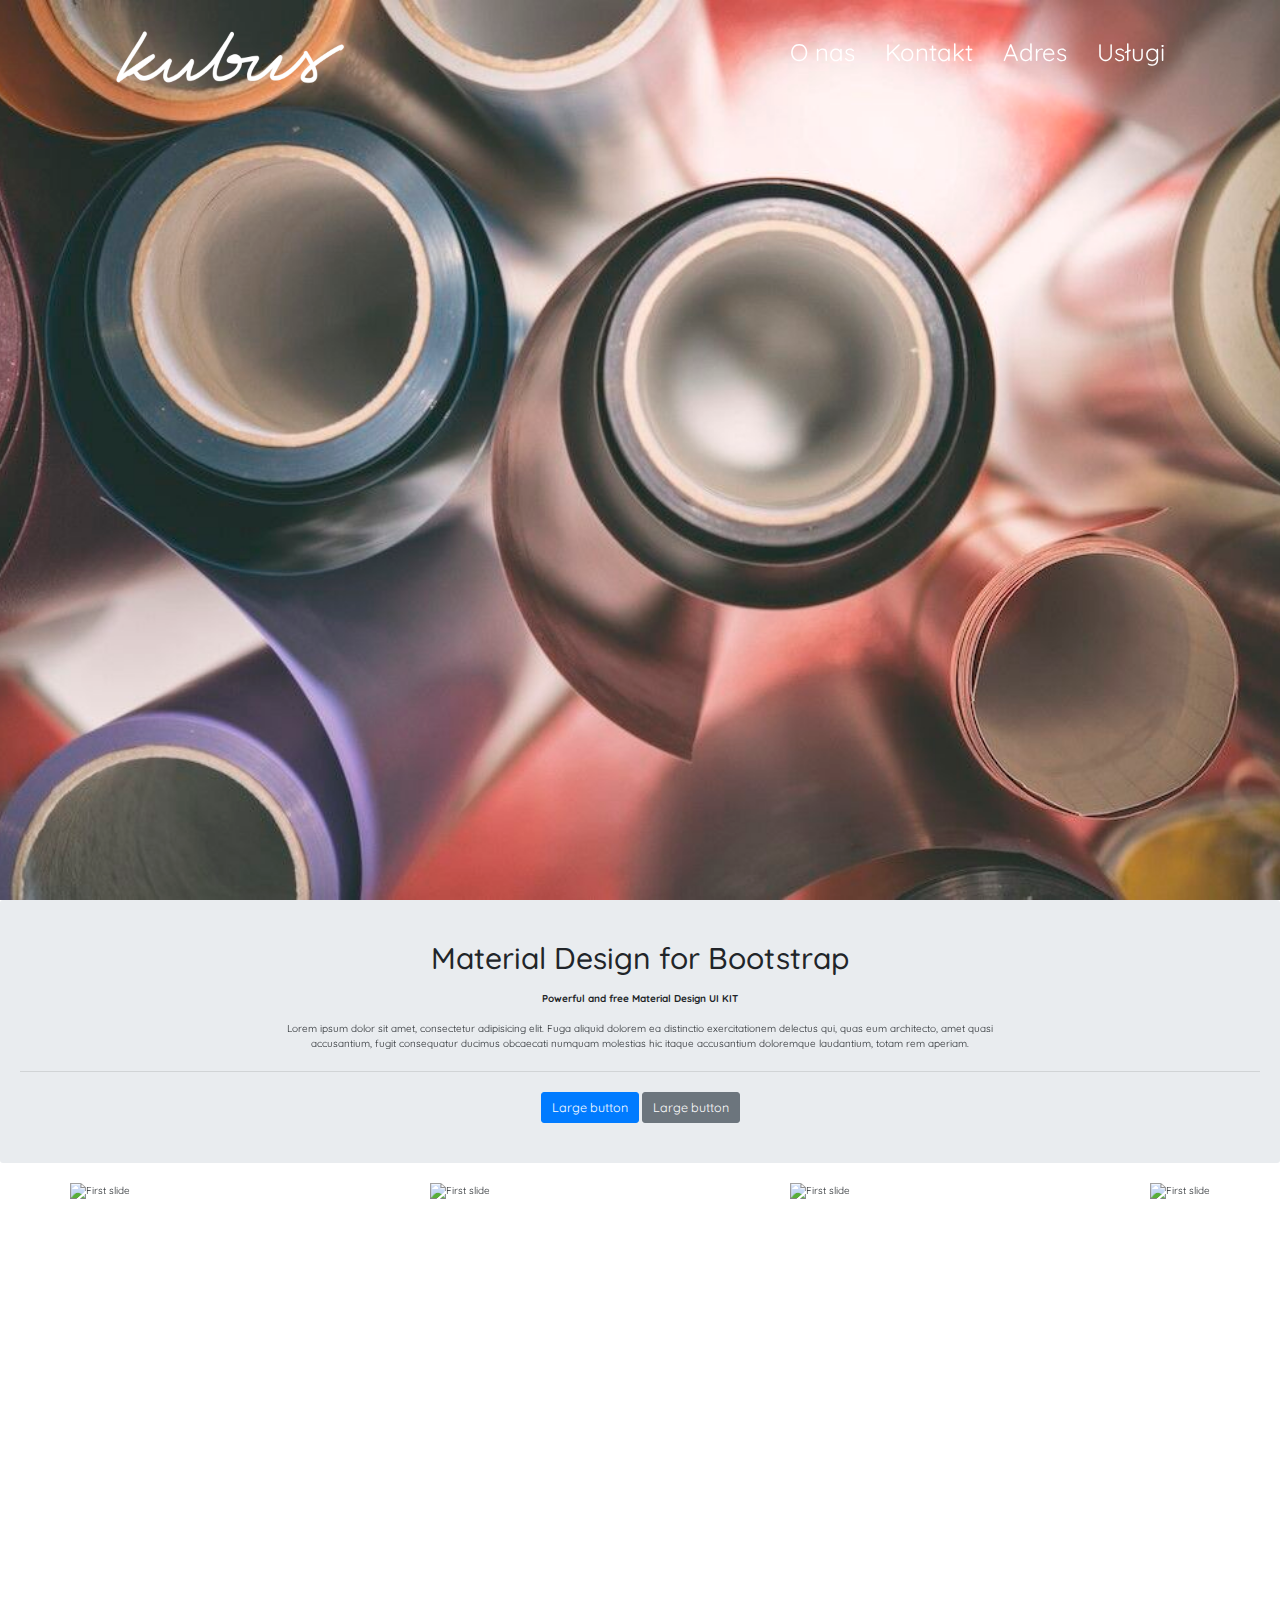
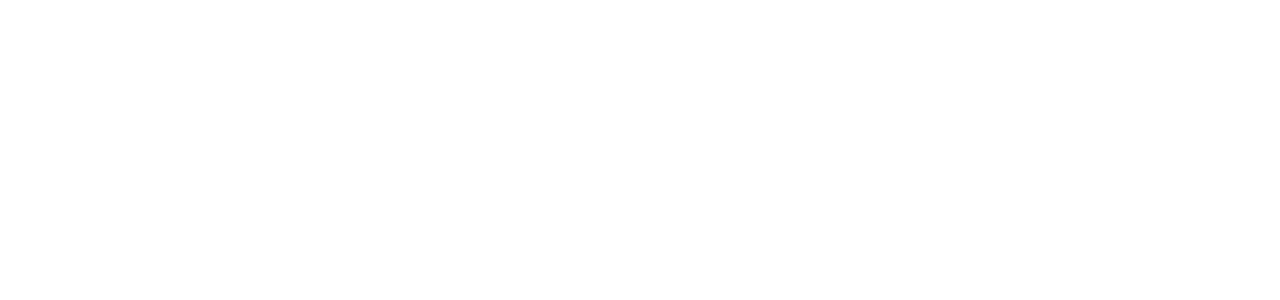
==== index.html @ 975105fd "Added second option Signed-off-by: Jacek Drapacz <jdrapacz@wasko.pl>" ====
<!doctype html>

<html lang="en">
<head>
  <meta charset="utf-8">

  <title>The HTML5 Herald</title>
  <meta name="description" content="The HTML5 Herald">
  <meta name="author" content="SitePoint">
<link rel="stylesheet" href="https://maxcdn.bootstrapcdn.com/bootstrap/4.0.0/css/bootstrap.min.css">
  <link rel="stylesheet" href="styles.css?v=1.0">

</head>

<body>
	<nav class="nav">
        <div class="container">
            <div class="logo">
                <a href="#"><img src="img/biale.png"></a>
            </div>
            <div id="mainListDiv" class="main_list">
                <ul class="navlinks">
                    <li><a href="#">O nas</a></li>
                    <li><a href="#">Kontakt</a></li>
                    <li><a href="#">Adres</a></li>
                    <li><a href="#">Usługi</a></li>
                </ul>
            </div>
            <span class="navTrigger">
                <i></i>
                <i></i>
                <i></i>
            </span>
        </div>
    </nav>
</div>
<section class="home">
    </section>
    <div style="height: 1000px">
        <!-- just to make scrolling effect possible -->

    

    <!-- Jumbotron -->
    <div class="jumbo1">
<div class="jumbotron text-center blue-grey lighten-5">

  <!-- Title -->
  <h2 class="card-title h2">Material Design for Bootstrap</h2>

  <!-- Subtitle -->
  <p class="indigo-text my-4 font-weight-bold">Powerful and free Material Design UI KIT</p>

  <!-- Grid row -->
  <div class="row d-flex justify-content-center">

    <!-- Grid column -->
    <div class="col-xl-7 pb-2">

      <p class="card-text">Lorem ipsum dolor sit amet, consectetur adipisicing elit. Fuga aliquid dolorem ea distinctio exercitationem delectus qui, quas eum architecto, amet quasi accusantium, fugit consequatur ducimus obcaecati numquam molestias hic itaque accusantium doloremque laudantium, totam rem aperiam.</p>

    </div>
    <!-- Grid column -->

  </div>
  <!-- Grid row -->

  <hr class="my-4 pb-2">

  <button type="button" class="btn btn-primary btn-lg">Large button</button>
<button type="button" class="btn btn-secondary btn-lg">Large button</button>
</div>

<div class="container">
  <div class="row">
    <div id="carousel" class="carousel slide" data-ride="carousel">
      <ol class="carousel-indicators">
        <li data-target="#carousel" data-slide-to="0" class="active"></li>
        <li data-target="#carousel" data-slide-to="1"></li>
      </ol>
      <div class="carousel-inner">
        <div class="carousel-item active">
          <div class="d-none d-lg-block">
            <div class="slide-box">
              <img src="https://picsum.photos/285/200/?image=0&random" alt="First slide">
              <img src="https://picsum.photos/285/200/?image=1&random" alt="First slide">
              <img src="https://picsum.photos/285/200/?image=2&random" alt="First slide">
              <img src="https://picsum.photos/285/200/?image=3&random" alt="First slide">
            </div>
          </div>
          <div class="d-none d-md-block d-lg-none">
            <div class="slide-box">
              <img src="https://picsum.photos/240/200/?image=0&random" alt="First slide">
              <img src="https://picsum.photos/240/200/?image=1&random" alt="First slide">
              <img src="https://picsum.photos/240/200/?image=2&random" alt="First slide">
            </div>
          </div>
          <div class="d-none d-sm-block d-md-none">
            <div class="slide-box">
              <img src="https://picsum.photos/270/200/?image=0&random" alt="First slide">
              <img src="https://picsum.photos/270/200/?image=1&random" alt="First slide">
            </div>
          </div>
          <div class="d-block d-sm-none">
            <img class="d-block w-100" src="https://picsum.photos/600/400/?image=0&random" alt="First slide">
          </div>
        </div>
        <div class="carousel-item">
          <div class="d-none d-lg-block">
            <div class="slide-box">
              <img src="https://picsum.photos/285/200/?image=4&random" alt="Second slide">
              <img src="https://picsum.photos/285/200/?image=5&random" alt="Second slide">
              <img src="https://picsum.photos/285/200/?image=6&random" alt="Second slide">
              <img src="https://picsum.photos/285/200/?image=7&random" alt="Second slide">
            </div>
          </div>
          <div class="d-none d-md-block d-lg-none">
            <div class="slide-box">
              <img src="https://picsum.photos/240/200/?image=3&random" alt="Second slide">
              <img src="https://picsum.photos/240/200/?image=4&random" alt="Second slide">
              <img src="https://picsum.photos/240/200/?image=5&random" alt="Second slide">
            </div>
          </div>
          <div class="d-none d-sm-block d-md-none">
            <div class="slide-box">
              <img src="https://picsum.photos/270/200/?image=2&random" alt="Second slide">
              <img src="https://picsum.photos/270/200/?image=3&random" alt="Second slide">
            </div>
          </div>
          <div class="d-block d-sm-none">
            <img class="d-block w-100" src="https://picsum.photos/600/400/?image=1&random" alt="Second slide">
          </div>
        </div>
      </div>
      <a class="carousel-control-prev" href="#carousel" role="button" data-slide="prev">
        <span class="carousel-control-prev-icon" aria-hidden="true"></span>
        <span class="sr-only">Previous</span>
      </a>
      <a class="carousel-control-next" href="#carousel" role="button" data-slide="next">
        <span class="carousel-control-next-icon" aria-hidden="true"></span>
        <span class="sr-only">Next</span>
      </a>
    </div>
  </div>
</div>

         



     


<!-- Jquery needed -->
    <script src="https://ajax.googleapis.com/ajax/libs/jquery/3.1.1/jquery.min.js"></script>
    <script src="js/scripts.js"></script>

<!-- Function used to shrink nav bar removing paddings and adding black background -->
    <script>
        $(window).scroll(function() {
            if ($(document).scrollTop() > 50) {
                $('.nav').addClass('affix');
                console.log("OK");
            } else {
                $('.nav').removeClass('affix');
            }
        });
    </script>
  <script src="js/scripts.js"></script>
</body>
</html>
---- styles.css ----
@import url('https://fonts.googleapis.com/css?family=Quicksand:400,500,700');
html,
body {
    margin: 0;
    padding: 0;
    box-sizing: border-box;
    font-family: "Quicksand", sans-serif;
    font-size: 62.5%;
    font-size: 10px;
}
/*-- Inspiration taken from abdo steif -->
/* --> https://codepen.io/abdosteif/pen/bRoyMb?editors=1100*/

/* Navbar section */

.nav {
    width: 100%;
    height: 65px;
    position: fixed;
    line-height: 65px;
    text-align: center;
}

.nav div.logo {
    float: left;
    width: auto;
    height: auto;
    padding-left: 3rem;
}

.nav div.logo a {
    text-decoration: none;
    color: #fff;
    font-size: 2.5rem;
}

.nav div.logo a:hover {
    color: #00E676;
}

.nav div.main_list {
    height: 65px;
    float: right;
}

.nav div.main_list ul {
    width: 100%;
    height: 65px;
    display: flex;
    list-style: none;
    margin: 0;
    padding: 0;
}

.nav div.main_list ul li {
    width: auto;
    height: 65px;
    padding: 0;
    padding-right: 3rem;
}

.nav div.main_list ul li a {
    text-decoration: none;
    color: #fff;
    line-height: 65px;
    font-size: 2.4rem;
}

.nav div.main_list ul li a:hover {
    color: #00E676;
}


/* Home section */

.home {
    width: 100%;
    height: 100vh;
    background-image: url(img/7.jpeg);
    background-position: center top;
	background-size:cover;
}

.navTrigger {
    display: none;
}

.nav {
    padding-top: 20px;
    padding-bottom: 20px;
    -webkit-transition: all 0.4s ease;
    transition: all 0.4s ease;
}

#home1 {

background: url(img/7.jpeg) no-repeat center center fixed;
display: table;
height: 100%;
position: relative;
width: 100%;
background-size: cover;
background-attachment: fixed;
}

.landing-text {
	z-index: 100;
	display: table-cell;
	text-align: center;
	vertical-align: middle;
}

.landing-text h1 {
font-size: 400%;
font-weight: 400%;
}

/* Media qurey section */

@media screen and (min-width: 768px) and (max-width: 1024px) {
    .container {
        margin: 0;
    }
}

@media screen and (max-width:768px) {
    .navTrigger {
        display: block;
    }
    .nav div.logo {
        margin-left: 15px;
    }
    .nav div.main_list {
        width: 100%;
        height: 0;
        overflow: hidden;
    }
    .nav div.show_list {
        height: auto;
        display: none;
    }
    .nav div.main_list ul {
        flex-direction: column;
        width: 100%;
        height: 100vh;
        right: 0;
        left: 0;
        bottom: 0;
        background-color: #111;
        /*same background color of navbar*/
        background-position: center top;
    }
    .nav div.main_list ul li {
        width: 100%;
        text-align: right;
    }
    .nav div.main_list ul li a {
        text-align: center;
        width: 100%;
        font-size: 3rem;
        padding: 20px;
    }
    .nav div.media_button {
        display: block;
    }
}

.jumbo1 h2 { font-size: 300%;

}

.carousel {
  width: 100%;
}

.slide-box {
  display: flex;
  justify-content: space-between;
}




.carousel-caption {
  background-color: rgba(0, 0, 0, 0.5);
  padding: 20px;
  border-radius: .5rem;
}

/* Animation */
/* Inspiration taken from Dicson https://codemyui.com/simple-hamburger-menu-x-mark-animation/ */

.navTrigger {
    cursor: pointer;
    width: 30px;
    height: 25px;
    margin: auto;
    position: absolute;
    right: 30px;
    top: 0;
    bottom: 0;
}

.navTrigger i {
    background-color: #fff;
    border-radius: 2px;
    content: '';
    display: block;
    width: 100%;
    height: 4px;
}

.navTrigger i:nth-child(1) {
    -webkit-animation: outT 0.8s backwards;
    animation: outT 0.8s backwards;
    -webkit-animation-direction: reverse;
    animation-direction: reverse;
}

.navTrigger i:nth-child(2) {
    margin: 5px 0;
    -webkit-animation: outM 0.8s backwards;
    animation: outM 0.8s backwards;
    -webkit-animation-direction: reverse;
    animation-direction: reverse;
}

.navTrigger i:nth-child(3) {
    -webkit-animation: outBtm 0.8s backwards;
    animation: outBtm 0.8s backwards;
    -webkit-animation-direction: reverse;
    animation-direction: reverse;
}

.navTrigger.active i:nth-child(1) {
    -webkit-animation: inT 0.8s forwards;
    animation: inT 0.8s forwards;
}

.navTrigger.active i:nth-child(2) {
    -webkit-animation: inM 0.8s forwards;
    animation: inM 0.8s forwards;
}

.navTrigger.active i:nth-child(3) {
    -webkit-animation: inBtm 0.8s forwards;
    animation: inBtm 0.8s forwards;
}

@-webkit-keyframes inM {
    50% {
        -webkit-transform: rotate(0deg);
    }
    100% {
        -webkit-transform: rotate(45deg);
    }
}

@keyframes inM {
    50% {
        transform: rotate(0deg);
    }
    100% {
        transform: rotate(45deg);
    }
}

@-webkit-keyframes outM {
    50% {
        -webkit-transform: rotate(0deg);
    }
    100% {
        -webkit-transform: rotate(45deg);
    }
}

@keyframes outM {
    50% {
        transform: rotate(0deg);
    }
    100% {
        transform: rotate(45deg);
    }
}

@-webkit-keyframes inT {
    0% {
        -webkit-transform: translateY(0px) rotate(0deg);
    }
    50% {
        -webkit-transform: translateY(9px) rotate(0deg);
    }
    100% {
        -webkit-transform: translateY(9px) rotate(135deg);
    }
}

@keyframes inT {
    0% {
        transform: translateY(0px) rotate(0deg);
    }
    50% {
        transform: translateY(9px) rotate(0deg);
    }
    100% {
        transform: translateY(9px) rotate(135deg);
    }
}

@-webkit-keyframes outT {
    0% {
        -webkit-transform: translateY(0px) rotate(0deg);
    }
    50% {
        -webkit-transform: translateY(9px) rotate(0deg);
    }
    100% {
        -webkit-transform: translateY(9px) rotate(135deg);
    }
}

@keyframes outT {
    0% {
        transform: translateY(0px) rotate(0deg);
    }
    50% {
        transform: translateY(9px) rotate(0deg);
    }
    100% {
        transform: translateY(9px) rotate(135deg);
    }
}

@-webkit-keyframes inBtm {
    0% {
        -webkit-transform: translateY(0px) rotate(0deg);
    }
    50% {
        -webkit-transform: translateY(-9px) rotate(0deg);
    }
    100% {
        -webkit-transform: translateY(-9px) rotate(135deg);
    }
}

@keyframes inBtm {
    0% {
        transform: translateY(0px) rotate(0deg);
    }
    50% {
        transform: translateY(-9px) rotate(0deg);
    }
    100% {
        transform: translateY(-9px) rotate(135deg);
    }
}

@-webkit-keyframes outBtm {
    0% {
        -webkit-transform: translateY(0px) rotate(0deg);
    }
    50% {
        -webkit-transform: translateY(-9px) rotate(0deg);
    }
    100% {
        -webkit-transform: translateY(-9px) rotate(135deg);
    }
}

@keyframes outBtm {
    0% {
        transform: translateY(0px) rotate(0deg);
    }
    50% {
        transform: translateY(-9px) rotate(0deg);
    }
    100% {
        transform: translateY(-9px) rotate(135deg);
    }
}

.affix {
    padding: 0;
    background-color: #111;
}






.myH2 {
	text-align:center;
	font-size: 4rem;
}
.myP {
	text-align: justify;
	padding-left:15%;
	padding-right:15%;
	font-size: 20px;
}
@media all and (max-width:700px){
	.myP {
		padding:2%;
	}
}
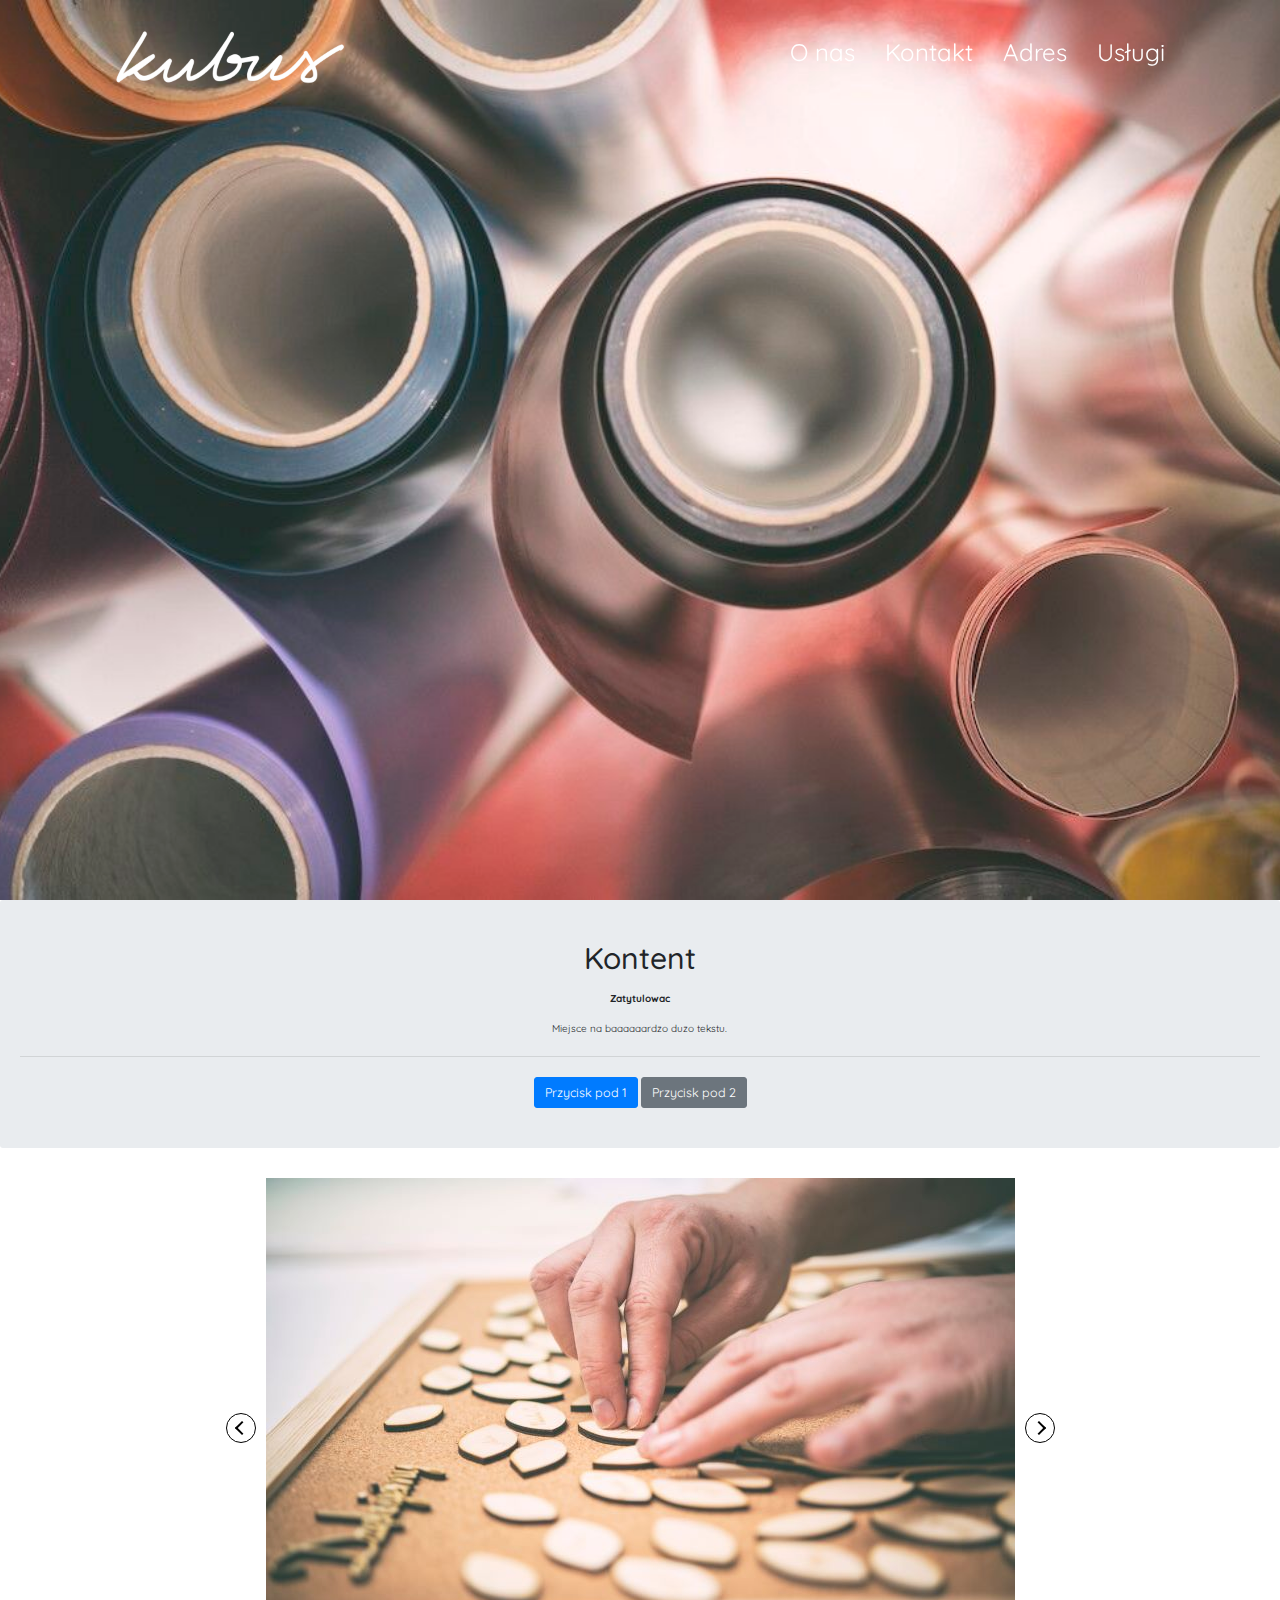
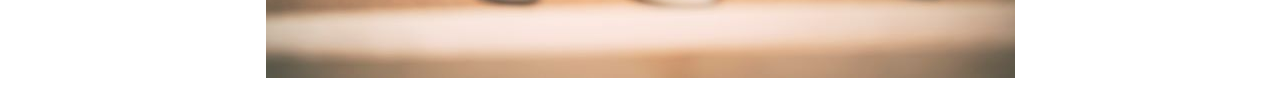
==== commit 924e065f: "Trying to add carousel" ====
--- a/index.html
+++ b/index.html
@@ -9,6 +9,7 @@
   <meta name="author" content="SitePoint">
 <link rel="stylesheet" href="https://maxcdn.bootstrapcdn.com/bootstrap/4.0.0/css/bootstrap.min.css">
   <link rel="stylesheet" href="styles.css?v=1.0">
+
 
 </head>
 
@@ -36,7 +37,7 @@
 </div>
 <section class="home">
     </section>
-    <div style="height: 1000px">
+    
         <!-- just to make scrolling effect possible -->
 
     
@@ -46,10 +47,10 @@
 <div class="jumbotron text-center blue-grey lighten-5">
 
   <!-- Title -->
-  <h2 class="card-title h2">Material Design for Bootstrap</h2>
+  <h2 class="card-title h2">Kontent</h2>
 
   <!-- Subtitle -->
-  <p class="indigo-text my-4 font-weight-bold">Powerful and free Material Design UI KIT</p>
+  <p class="indigo-text my-4 font-weight-bold">Zatytulowac</p>
 
   <!-- Grid row -->
   <div class="row d-flex justify-content-center">
@@ -57,7 +58,7 @@
     <!-- Grid column -->
     <div class="col-xl-7 pb-2">
 
-      <p class="card-text">Lorem ipsum dolor sit amet, consectetur adipisicing elit. Fuga aliquid dolorem ea distinctio exercitationem delectus qui, quas eum architecto, amet quasi accusantium, fugit consequatur ducimus obcaecati numquam molestias hic itaque accusantium doloremque laudantium, totam rem aperiam.</p>
+      <p class="card-text">Miejsce na baaaaaardzo duzo tekstu.</p>
 
     </div>
     <!-- Grid column -->
@@ -67,82 +68,25 @@
 
   <hr class="my-4 pb-2">
 
-  <button type="button" class="btn btn-primary btn-lg">Large button</button>
-<button type="button" class="btn btn-secondary btn-lg">Large button</button>
+  <button type="button" class="btn btn-primary btn-lg">Przycisk pod 1</button>
+<button type="button" class="btn btn-secondary btn-lg">Przycisk pod 2</button>
+</div></div>
+<div class="carousel-wrapper d-flex justify-content-center">
+  <div class="carousel">
+  	
+    <img class="carousel__photo initial active" src="img/3.jpg">
+    <img class="carousel__photo" src="img/1.jpg">
+    <img class="carousel__photo" src="img/2.jpg">
+    
+    
+      
+    <div class="carousel__button--next"></div>
+    <div class="carousel__button--prev"></div>
+  </div>
 </div>
 
-<div class="container">
-  <div class="row">
-    <div id="carousel" class="carousel slide" data-ride="carousel">
-      <ol class="carousel-indicators">
-        <li data-target="#carousel" data-slide-to="0" class="active"></li>
-        <li data-target="#carousel" data-slide-to="1"></li>
-      </ol>
-      <div class="carousel-inner">
-        <div class="carousel-item active">
-          <div class="d-none d-lg-block">
-            <div class="slide-box">
-              <img src="https://picsum.photos/285/200/?image=0&random" alt="First slide">
-              <img src="https://picsum.photos/285/200/?image=1&random" alt="First slide">
-              <img src="https://picsum.photos/285/200/?image=2&random" alt="First slide">
-              <img src="https://picsum.photos/285/200/?image=3&random" alt="First slide">
-            </div>
-          </div>
-          <div class="d-none d-md-block d-lg-none">
-            <div class="slide-box">
-              <img src="https://picsum.photos/240/200/?image=0&random" alt="First slide">
-              <img src="https://picsum.photos/240/200/?image=1&random" alt="First slide">
-              <img src="https://picsum.photos/240/200/?image=2&random" alt="First slide">
-            </div>
-          </div>
-          <div class="d-none d-sm-block d-md-none">
-            <div class="slide-box">
-              <img src="https://picsum.photos/270/200/?image=0&random" alt="First slide">
-              <img src="https://picsum.photos/270/200/?image=1&random" alt="First slide">
-            </div>
-          </div>
-          <div class="d-block d-sm-none">
-            <img class="d-block w-100" src="https://picsum.photos/600/400/?image=0&random" alt="First slide">
-          </div>
-        </div>
-        <div class="carousel-item">
-          <div class="d-none d-lg-block">
-            <div class="slide-box">
-              <img src="https://picsum.photos/285/200/?image=4&random" alt="Second slide">
-              <img src="https://picsum.photos/285/200/?image=5&random" alt="Second slide">
-              <img src="https://picsum.photos/285/200/?image=6&random" alt="Second slide">
-              <img src="https://picsum.photos/285/200/?image=7&random" alt="Second slide">
-            </div>
-          </div>
-          <div class="d-none d-md-block d-lg-none">
-            <div class="slide-box">
-              <img src="https://picsum.photos/240/200/?image=3&random" alt="Second slide">
-              <img src="https://picsum.photos/240/200/?image=4&random" alt="Second slide">
-              <img src="https://picsum.photos/240/200/?image=5&random" alt="Second slide">
-            </div>
-          </div>
-          <div class="d-none d-sm-block d-md-none">
-            <div class="slide-box">
-              <img src="https://picsum.photos/270/200/?image=2&random" alt="Second slide">
-              <img src="https://picsum.photos/270/200/?image=3&random" alt="Second slide">
-            </div>
-          </div>
-          <div class="d-block d-sm-none">
-            <img class="d-block w-100" src="https://picsum.photos/600/400/?image=1&random" alt="Second slide">
-          </div>
-        </div>
-      </div>
-      <a class="carousel-control-prev" href="#carousel" role="button" data-slide="prev">
-        <span class="carousel-control-prev-icon" aria-hidden="true"></span>
-        <span class="sr-only">Previous</span>
-      </a>
-      <a class="carousel-control-next" href="#carousel" role="button" data-slide="next">
-        <span class="carousel-control-next-icon" aria-hidden="true"></span>
-        <span class="sr-only">Next</span>
-      </a>
-    </div>
-  </div>
-</div>
+
+
 
          
 
@@ -155,6 +99,7 @@
     <script src="https://ajax.googleapis.com/ajax/libs/jquery/3.1.1/jquery.min.js"></script>
     <script src="js/scripts.js"></script>
 
+
 <!-- Function used to shrink nav bar removing paddings and adding black background -->
     <script>
         $(window).scroll(function() {
@@ -166,6 +111,13 @@
             }
         });
     </script>
+    
   <script src="js/scripts.js"></script>
+
+ 
+
+
 </body>
+
+
 </html>--- a/styles.css
+++ b/styles.css
@@ -1,8 +1,8 @@
 @import url('https://fonts.googleapis.com/css?family=Quicksand:400,500,700');
 html,
 body {
-    margin: 0;
-    padding: 0;
+    margin: auto;
+    
     box-sizing: border-box;
     font-family: "Quicksand", sans-serif;
     font-size: 62.5%;
@@ -169,22 +169,87 @@
 
 }
 
+.carousel-wrapper {
+  overflow: hidden;
+  width: 100%;
+  box-sizing: border-box;
+  height: 100%;
+}
+
+
+}
 .carousel {
-  width: 100%;
-}
-
-.slide-box {
-  display: flex;
-  justify-content: space-between;
-}
-
-
-
-
-.carousel-caption {
-  background-color: rgba(0, 0, 0, 0.5);
-  padding: 20px;
-  border-radius: .5rem;
+    transform-style: preserve-3d;
+}
+
+
+.carousel__photo {
+    opacity: 0;
+    position: absolute;
+    top: 0;
+    width: 100%;
+    margin: auto;
+    padding: 1rem 4rem;
+    z-index: 100;
+    transition: transform .5s, opacity .5s, z-index .5s;
+}
+
+.carousel__photo.initial,
+.carousel__photo.active {
+    opacity: 1;
+    position: relative;
+    z-index: 900;
+
+}
+
+.carousel__photo.prev,
+.carousel__photo.next {
+    z-index: 800;
+}
+
+
+.carousel__photo.prev {
+    transform: translateX(-100%);
+}
+
+.carousel__photo.next {
+    transform: translateX(100%);
+
+}
+.carousel__button--prev,
+.carousel__button--next {
+  position: absolute;
+  top:50%;
+  width: 3rem;
+  height: 3rem;
+  background-color: #FFF;
+  transform: translateY(-50%);
+  border-radius: 50%;
+  cursor: pointer; 
+  z-index: 1001; /* Sit on top of everything */
+  border: 1px solid black;
+}
+.carousel__button--prev {
+  left:0;
+}
+.carousel__button--next {
+  right:0;
+}
+.carousel__button--prev::after,
+.carousel__button--next::after {
+  content: " ";
+  position: absolute;
+  width: 10px;
+  height: 10px;
+  top: 50%;
+  left: 54%;
+  border-right: 2px solid black;
+  border-bottom: 2px solid black;
+  transform: translate(-50%, -50%) rotate(135deg);
+}
+.carousel__button--next::after {
+  left: 47%;
+  transform: translate(-50%, -50%) rotate(-45deg);
 }
 
 /* Animation */
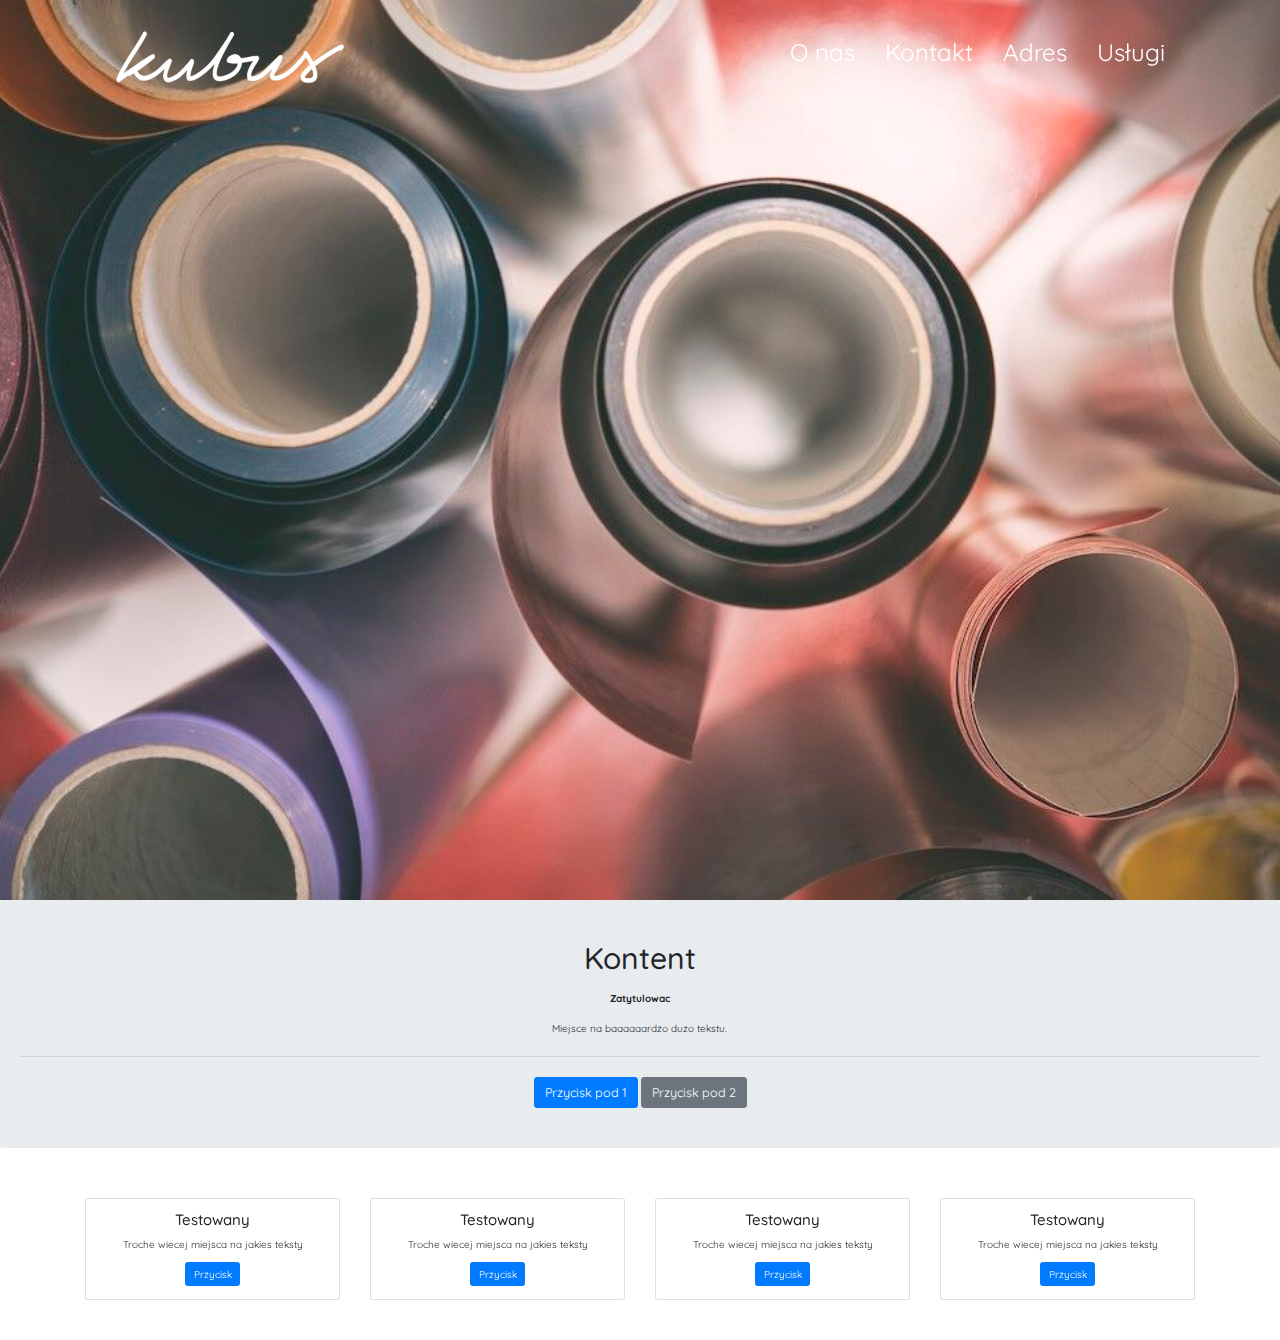
==== commit 5c944298: "Poprawka" ====
--- a/index.html
+++ b/index.html
@@ -4,8 +4,8 @@
 <head>
   <meta charset="utf-8">
 
-  <title>The HTML5 Herald</title>
-  <meta name="description" content="The HTML5 Herald">
+  <title>Kubus Wodzislaw Slaski</title>
+  <meta name="description" content="Kubus Wodzislaw Slaski">
   <meta name="author" content="SitePoint">
 <link rel="stylesheet" href="https://maxcdn.bootstrapcdn.com/bootstrap/4.0.0/css/bootstrap.min.css">
   <link rel="stylesheet" href="styles.css?v=1.0">
@@ -71,19 +71,90 @@
   <button type="button" class="btn btn-primary btn-lg">Przycisk pod 1</button>
 <button type="button" class="btn btn-secondary btn-lg">Przycisk pod 2</button>
 </div></div>
-<div class="carousel-wrapper d-flex justify-content-center">
-  <div class="carousel">
-  	
-    <img class="carousel__photo initial active" src="img/3.jpg">
-    <img class="carousel__photo" src="img/1.jpg">
-    <img class="carousel__photo" src="img/2.jpg">
-    
-    
-      
-    <div class="carousel__button--next"></div>
-    <div class="carousel__button--prev"></div>
-  </div>
+<!--/.Carousel Wrapper-->
+<div class="container text-center my-3">
+  <div class="row mx-auto my-auto">
+    <div id="myCarousel" class="carousel slide w-100" data-ride="carousel">
+      <div class="carousel-inner" role="listbox">
+        <div class="carousel-item py-5 active">
+          <div class="row">
+            <div class="col-sm-3">
+              <div class="card">
+                <div class="card-body">
+                  <h4 class="card-title"> Testowany </h4>
+                  <p class="card-text"> Troche wiecej miejsca na jakies teksty </p>
+                  <a href="#" class="btn btn-primary"> Przycisk </a>
+                </div>
+              </div>
+            </div>
+<div class="col-sm-3">
+              <div class="card">
+                <div class="card-body">
+                  <h4 class="card-title"> Testowany </h4>
+                  <p class="card-text"> Troche wiecej miejsca na jakies teksty </p>
+                  <a href="#" class="btn btn-primary"> Przycisk </a>
+                </div>
+              </div>
+            </div>
+            <div class="col-sm-3">
+              <div class="card">
+                <div class="card-body">
+                  <h4 class="card-title"> Testowany </h4>
+                  <p class="card-text"> Troche wiecej miejsca na jakies teksty </p>
+                  <a href="#" class="btn btn-primary"> Przycisk </a>
+                </div>
+              </div>
+            </div>
+        <div class="col-sm-3">
+              <div class="card">
+                <div class="card-body">
+                  <h4 class="card-title"> Testowany </h4>
+                  <p class="card-text"> Troche wiecej miejsca na jakies teksty </p>
+                  <a href="#" class="btn btn-primary"> Przycisk </a>
+                </div>
+              </div>
+            </div>
 </div>
+</div>
+<div class="carousel-item py-5 ">
+          <div class="row">
+            <div class="col-sm-3">
+              <div class="card">
+                <div class="card-body">
+                  <h4 class="card-title"> Testowany </h4>
+                  <p class="card-text"> Troche wiecej miejsca na jakies teksty </p>
+                  <a href="#" class="btn btn-primary"> Przycisk </a>
+                </div>
+              </div>
+            </div>
+            
+            <div class="col-sm-3">
+              <div class="card">
+                <div class="card-body">
+                  <h4 class="card-title"> Testowany </h4>
+                  <p class="card-text"> Troche wiecej miejsca na jakies teksty </p>
+                  <a href="#" class="btn btn-primary"> Przycisk </a>
+                </div>
+              </div>
+            </div>
+            <div class="col-sm-3">
+              <div class="card">
+                <div class="card-body">
+                  <h4 class="card-title"> Testowany </h4>
+                  <p class="card-text"> Troche wiecej miejsca na jakies teksty </p>
+                  <a href="#" class="btn btn-primary"> Przycisk </a>
+                </div>
+              </div>
+            </div>
+            <div class="col-sm-3">
+              <div class="card">
+                <div class="card-body">
+                  <h4 class="card-title"> Testowany </h4>
+                  <p class="card-text"> Troche wiecej miejsca na jakies teksty </p>
+                  <a href="#" class="btn btn-primary"> Przycisk </a>
+                </div>
+              </div>
+            </div>
 
 
 
@@ -113,11 +184,15 @@
     </script>
     
   <script src="js/scripts.js"></script>
-
+<script>
+      $('#myCarousel').carousel({
+  interval: 5000
+})
+</script>
  
 
 
 </body>
 
 
-</html>+</html>
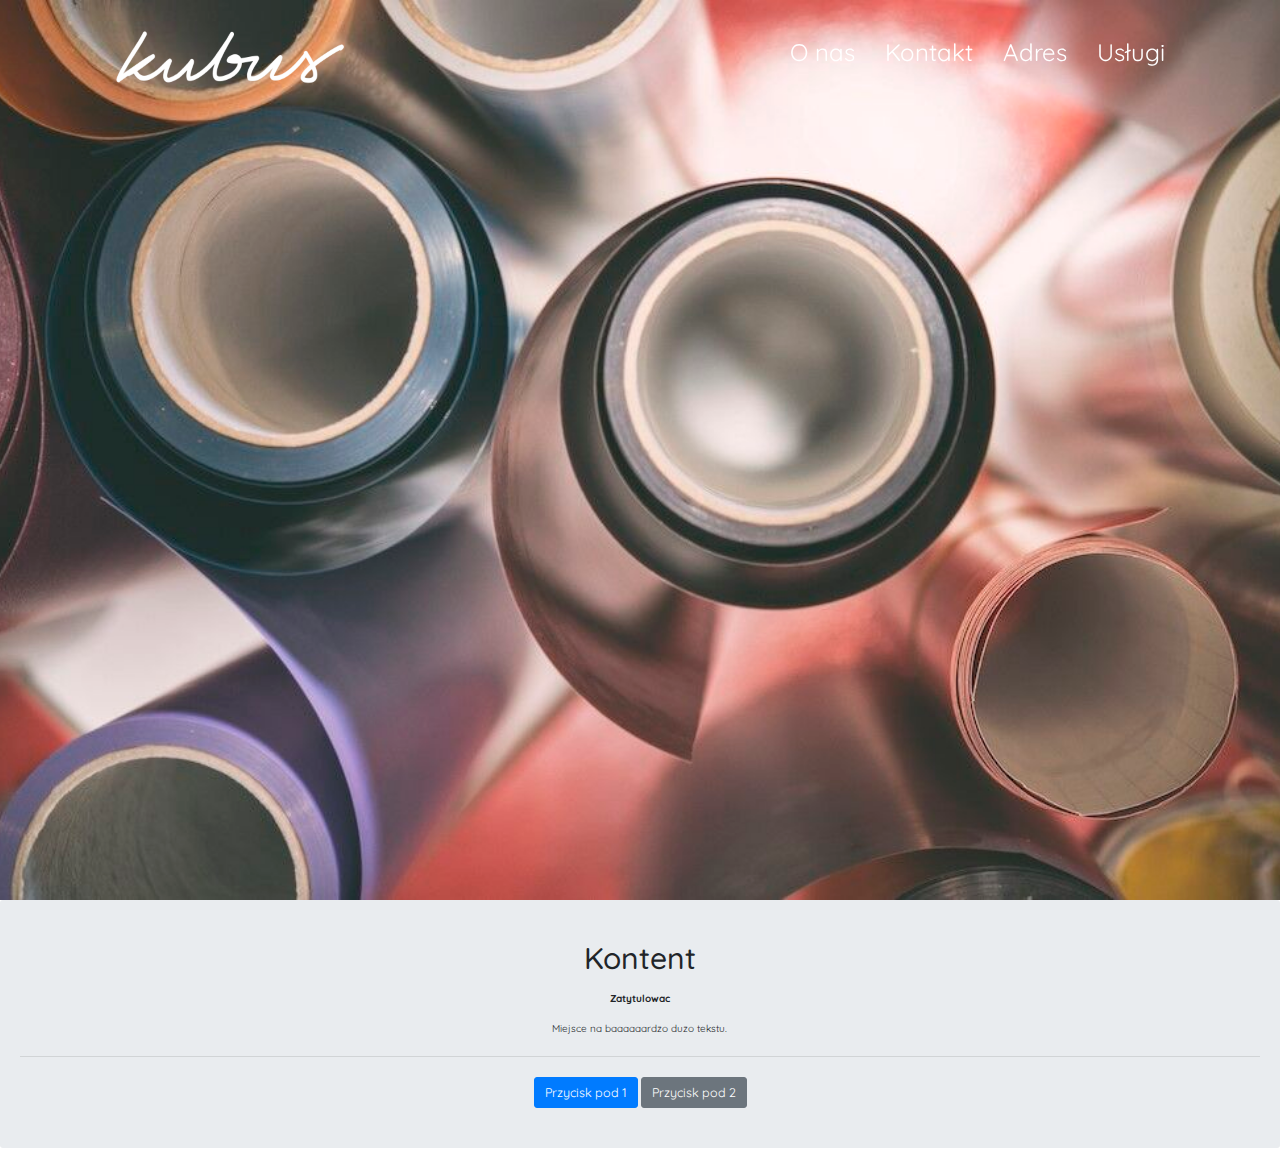
==== commit 0009fb8c: "Update index.html" ====
--- a/index.html
+++ b/index.html
@@ -71,91 +71,6 @@
   <button type="button" class="btn btn-primary btn-lg">Przycisk pod 1</button>
 <button type="button" class="btn btn-secondary btn-lg">Przycisk pod 2</button>
 </div></div>
-<!--/.Carousel Wrapper-->
-<div class="container text-center my-3">
-  <div class="row mx-auto my-auto">
-    <div id="myCarousel" class="carousel slide w-100" data-ride="carousel">
-      <div class="carousel-inner" role="listbox">
-        <div class="carousel-item py-5 active">
-          <div class="row">
-            <div class="col-sm-3">
-              <div class="card">
-                <div class="card-body">
-                  <h4 class="card-title"> Testowany </h4>
-                  <p class="card-text"> Troche wiecej miejsca na jakies teksty </p>
-                  <a href="#" class="btn btn-primary"> Przycisk </a>
-                </div>
-              </div>
-            </div>
-<div class="col-sm-3">
-              <div class="card">
-                <div class="card-body">
-                  <h4 class="card-title"> Testowany </h4>
-                  <p class="card-text"> Troche wiecej miejsca na jakies teksty </p>
-                  <a href="#" class="btn btn-primary"> Przycisk </a>
-                </div>
-              </div>
-            </div>
-            <div class="col-sm-3">
-              <div class="card">
-                <div class="card-body">
-                  <h4 class="card-title"> Testowany </h4>
-                  <p class="card-text"> Troche wiecej miejsca na jakies teksty </p>
-                  <a href="#" class="btn btn-primary"> Przycisk </a>
-                </div>
-              </div>
-            </div>
-        <div class="col-sm-3">
-              <div class="card">
-                <div class="card-body">
-                  <h4 class="card-title"> Testowany </h4>
-                  <p class="card-text"> Troche wiecej miejsca na jakies teksty </p>
-                  <a href="#" class="btn btn-primary"> Przycisk </a>
-                </div>
-              </div>
-            </div>
-</div>
-</div>
-<div class="carousel-item py-5 ">
-          <div class="row">
-            <div class="col-sm-3">
-              <div class="card">
-                <div class="card-body">
-                  <h4 class="card-title"> Testowany </h4>
-                  <p class="card-text"> Troche wiecej miejsca na jakies teksty </p>
-                  <a href="#" class="btn btn-primary"> Przycisk </a>
-                </div>
-              </div>
-            </div>
-            
-            <div class="col-sm-3">
-              <div class="card">
-                <div class="card-body">
-                  <h4 class="card-title"> Testowany </h4>
-                  <p class="card-text"> Troche wiecej miejsca na jakies teksty </p>
-                  <a href="#" class="btn btn-primary"> Przycisk </a>
-                </div>
-              </div>
-            </div>
-            <div class="col-sm-3">
-              <div class="card">
-                <div class="card-body">
-                  <h4 class="card-title"> Testowany </h4>
-                  <p class="card-text"> Troche wiecej miejsca na jakies teksty </p>
-                  <a href="#" class="btn btn-primary"> Przycisk </a>
-                </div>
-              </div>
-            </div>
-            <div class="col-sm-3">
-              <div class="card">
-                <div class="card-body">
-                  <h4 class="card-title"> Testowany </h4>
-                  <p class="card-text"> Troche wiecej miejsca na jakies teksty </p>
-                  <a href="#" class="btn btn-primary"> Przycisk </a>
-                </div>
-              </div>
-            </div>
-
 
 
 
@@ -184,11 +99,7 @@
     </script>
     
   <script src="js/scripts.js"></script>
-<script>
-      $('#myCarousel').carousel({
-  interval: 5000
-})
-</script>
+
  
 
 
